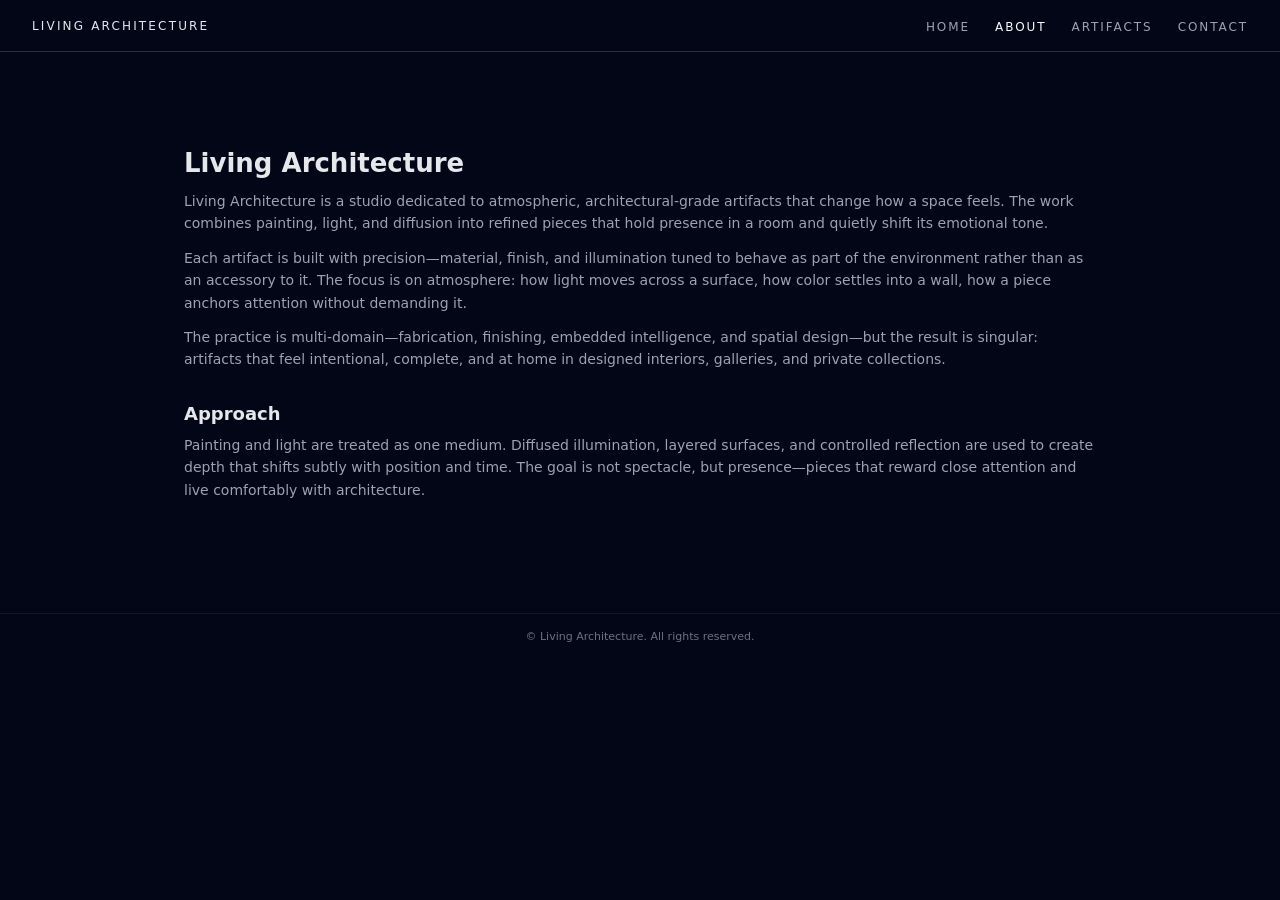
==== about.html @ 9fea0b81 "Add files via upload" ====
<!DOCTYPE html>
<html lang="en">
<head>
  <meta charset="UTF-8">
  <title>About – Living Architecture</title>
  <meta name="viewport" content="width=device-width, initial-scale=1.0">
  <link rel="stylesheet" href="style.css">
</head>
<body class="page-body">

  <header class="site-header solid">
    <div class="logo">LIVING ARCHITECTURE</div>
    <nav class="nav">
      <a href="index.html">Home</a>
      <a href="about.html" class="active">About</a>
      <a href="artifacts.html">Artifacts</a>
      <a href="contact.html">Contact</a>
    </nav>
  </header>

  <main class="page-main">
    <section class="page-section">
      <h1>Living Architecture</h1>
      <p>
        Living Architecture is a studio dedicated to atmospheric, architectural-grade artifacts that change how a space feels.
        The work combines painting, light, and diffusion into refined pieces that hold presence in a room and quietly
        shift its emotional tone.
      </p>
      <p>
        Each artifact is built with precision—material, finish, and illumination tuned to behave as part of the environment
        rather than as an accessory to it. The focus is on atmosphere: how light moves across a surface, how color settles
        into a wall, how a piece anchors attention without demanding it.
      </p>
      <p>
        The practice is multi-domain—fabrication, finishing, embedded intelligence, and spatial design—but the result is
        singular: artifacts that feel intentional, complete, and at home in designed interiors, galleries, and private collections.
      </p>
    </section>

    <section class="page-section">
      <h2>Approach</h2>
      <p>
        Painting and light are treated as one medium. Diffused illumination, layered surfaces, and controlled reflection
        are used to create depth that shifts subtly with position and time. The goal is not spectacle, but presence—pieces
        that reward close attention and live comfortably with architecture.
      </p>
    </section>
  </main>

  <footer class="site-footer">
    <p>© Living Architecture. All rights reserved.</p>
  </footer>

</body>
</html>
---- style.css ----
/* RESET */
* {
  margin: 0;
  padding: 0;
  box-sizing: border-box;
}

html, body {
  height: 100%;
  font-family: system-ui, -apple-system, BlinkMacSystemFont, "SF Pro Text",
    "Segoe UI", sans-serif;
  color: #e5e7eb;
}

/* BASE BACKGROUND */
body {
  background: radial-gradient(circle at top, #020617 0, #020617 40%, #020617 100%);
  overflow: hidden;
}

.page-body {
  background: #020617;
  overflow-y: auto;
}

/* CANVAS */
#la-environment {
  position: fixed;
  inset: 0;
  width: 100vw;
  height: 100vh;
  z-index: 1;
}

/* HEADER */
.site-header {
  position: fixed;
  top: 0;
  left: 0;
  right: 0;
  z-index: 10;
  display: flex;
  align-items: center;
  justify-content: space-between;
  padding: 16px 32px;
  backdrop-filter: blur(18px);
  background: rgba(2, 6, 23, 0.7);
  border-bottom: 1px solid rgba(148, 163, 184, 0.25);
}

.site-header.solid {
  position: sticky;
  background: #020617;
  backdrop-filter: none;
}

/* LOGO + NAV */
.logo {
  letter-spacing: 0.18em;
  font-size: 12px;
  text-transform: uppercase;
  color: #e5e7eb;
}

.nav a {
  margin-left: 20px;
  font-size: 12px;
  text-decoration: none;
  color: #9ca3af;
  text-transform: uppercase;
  letter-spacing: 0.16em;
}

.nav a:hover,
.nav a.active {
  color: #f9fafb;
}

/* HERO COPY */
.hero-copy {
  position: relative;
  z-index: 5;
  max-width: 520px;
  padding: 140px 32px 32px;
}

.hero-copy h1 {
  font-size: 28px;
  line-height: 1.3;
  margin-bottom: 12px;
}

.hero-copy p {
  font-size: 14px;
  color: #9ca3af;
  margin-bottom: 20px;
}

/* BUTTONS */
.primary-button,
.secondary-button {
  display: inline-block;
  padding: 10px 22px;
  font-size: 11px;
  text-transform: uppercase;
  letter-spacing: 0.16em;
  border-radius: 999px;
  border: 1px solid rgba(148, 163, 184, 0.7);
  text-decoration: none;
}

.primary-button {
  background: radial-gradient(circle at top left, #38bdf8, #6366f1);
  color: #020617;
  border: none;
}

.secondary-button {
  background: transparent;
  color: #e5e7eb;
}

/* PAGE LAYOUTS */
.page-main {
  max-width: 960px;
  margin: 96px auto 40px;
  padding: 0 24px 40px;
}

.page-section {
  margin-bottom: 32px;
}

.page-section h1 {
  font-size: 26px;
  margin-bottom: 12px;
}

.page-section h2 {
  font-size: 18px;
  margin-bottom: 10px;
}

.page-section p {
  font-size: 14px;
  color: #9ca3af;
  line-height: 1.6;
  margin-bottom: 12px;
}

.section-intro {
  margin-bottom: 24px;
}

/* GRID FOR ARTIFACTS */
.grid {
  display: grid;
  grid-template-columns: repeat(auto-fit, minmax(240px, 1fr));
  gap: 20px;
}

.card {
  background: radial-gradient(circle at top, #020617, #020617 40%, #020617 100%);
  border-radius: 16px;
  padding: 16px;
  border: 1px solid rgba(148, 163, 184, 0.25);
}

.card h2 {
  font-size: 16px;
  margin: 10px 0 6px;
}

.card p {
  font-size: 13px;
  color: #9ca3af;
  margin-bottom: 10px;
}

.card-image.placeholder {
  width: 100%;
  height: 180px;
  border-radius: 12px;
  background:
    radial-gradient(circle at top left, rgba(56, 189, 248, 0.35), transparent 55%),
    radial-gradient(circle at bottom right, rgba(129, 140, 248, 0.35), transparent 55%),
    #020617;
}

/* CONTACT LAYOUT */
.contact-layout {
  display: grid;
  grid-template-columns: minmax(0, 2fr) minmax(0, 1.2fr);
  gap: 32px;
}

.contact-form label {
  display: block;
  font-size: 13px;
  margin-bottom: 12px;
}

.contact-form input,
.contact-form textarea {
  width: 100%;
  margin-top: 4px;
  padding: 8px 10px;
  border-radius: 8px;
  border: 1px solid #1f2937;
  background: #020617;
  color: #e5e7eb;
  font-size: 13px;
}

.contact-details h2 {
  font-size: 16px;
  margin-bottom: 8px;
}

.contact-details p {
  font-size: 13px;
  color: #9ca3af;
}

/* FOOTER */
.site-footer {
  border-top: 1px solid #111827;
  padding: 16px 24px;
  font-size: 11px;
  color: #6b7280;
  text-align: center;
}

/* RESPONSIVE */
@media (max-width: 768px) {
  .site-header {
    padding: 12px 16px;
  }

  .hero-copy {
    padding-top: 120px;
  }

  .nav a {
    margin-left: 12px;
    font-size: 10px;
  }

  .contact-layout {
    grid-template-columns: 1fr;
  }
}
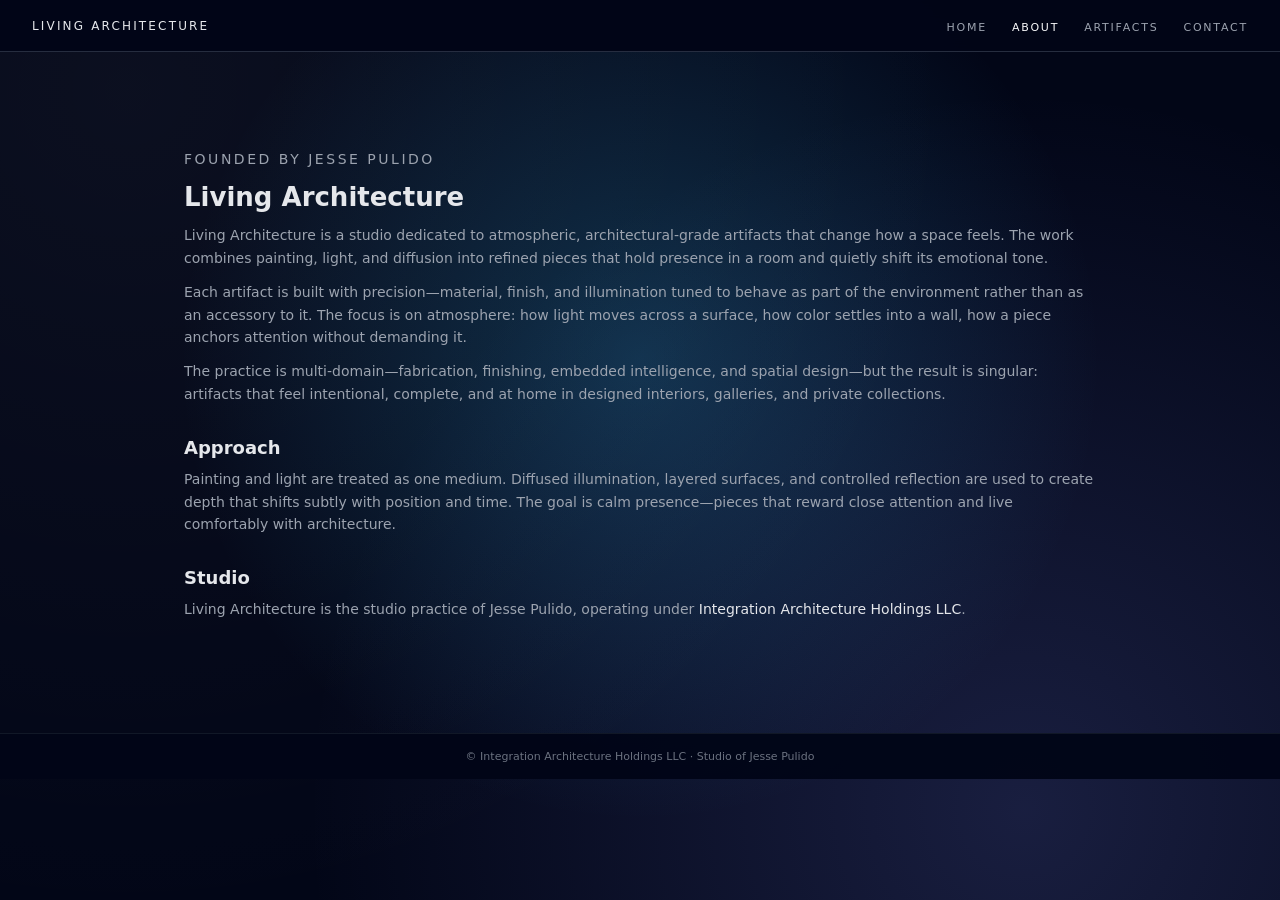
==== commit 45e8ca01: "Add files via upload" ====
--- a/about.html
+++ b/about.html
@@ -7,6 +7,8 @@
   <link rel="stylesheet" href="style.css">
 </head>
 <body class="page-body">
+
+  <div class="ambient-layer ambient-page"></div>
 
   <header class="site-header solid">
     <div class="logo">LIVING ARCHITECTURE</div>
@@ -20,11 +22,12 @@
 
   <main class="page-main">
     <section class="page-section">
+      <p class="eyebrow">Founded by Jesse Pulido</p>
       <h1>Living Architecture</h1>
       <p>
         Living Architecture is a studio dedicated to atmospheric, architectural-grade artifacts that change how a space feels.
-        The work combines painting, light, and diffusion into refined pieces that hold presence in a room and quietly
-        shift its emotional tone.
+        The work combines painting, light, and diffusion into refined pieces that hold presence in a room and quietly shift
+        its emotional tone.
       </p>
       <p>
         Each artifact is built with precision—material, finish, and illumination tuned to behave as part of the environment
@@ -41,15 +44,23 @@
       <h2>Approach</h2>
       <p>
         Painting and light are treated as one medium. Diffused illumination, layered surfaces, and controlled reflection
-        are used to create depth that shifts subtly with position and time. The goal is not spectacle, but presence—pieces
-        that reward close attention and live comfortably with architecture.
+        are used to create depth that shifts subtly with position and time. The goal is calm presence—pieces that reward
+        close attention and live comfortably with architecture.
+      </p>
+    </section>
+
+    <section class="page-section">
+      <h2>Studio</h2>
+      <p>
+        Living Architecture is the studio practice of Jesse Pulido, operating under
+        <span class="inline-strong">Integration Architecture Holdings LLC</span>.
       </p>
     </section>
   </main>
 
   <footer class="site-footer">
-    <p>© Living Architecture. All rights reserved.</p>
+    <p>© Integration Architecture Holdings LLC · Studio of Jesse Pulido</p>
   </footer>
 
 </body>
-</html>+</html>
--- a/style.css
+++ b/style.css
@@ -12,9 +12,29 @@
   color: #e5e7eb;
 }
 
+/* AMBIENT BACKGROUND LAYER */
+.ambient-layer {
+  position: fixed;
+  inset: 0;
+  z-index: 0;
+  pointer-events: none;
+  --mouse-x: 50%;
+  --mouse-y: 40%;
+  background:
+    radial-gradient(circle at var(--mouse-x) var(--mouse-y),
+      rgba(56, 189, 248, 0.22), transparent 55%),
+    radial-gradient(circle at 80% 90%, rgba(129, 140, 248, 0.18), transparent 55%),
+    radial-gradient(circle at 10% 10%, rgba(248, 250, 252, 0.04), transparent 60%),
+    #020617;
+}
+
+.ambient-page {
+  position: fixed;
+}
+
 /* BASE BACKGROUND */
 body {
-  background: radial-gradient(circle at top, #020617 0, #020617 40%, #020617 100%);
+  background: #020617;
   overflow: hidden;
 }
 
@@ -50,8 +70,8 @@
 
 .site-header.solid {
   position: sticky;
-  background: #020617;
-  backdrop-filter: none;
+  background: rgba(2, 6, 23, 0.96);
+  backdrop-filter: blur(12px);
 }
 
 /* LOGO + NAV */
@@ -64,7 +84,7 @@
 
 .nav a {
   margin-left: 20px;
-  font-size: 12px;
+  font-size: 11px;
   text-decoration: none;
   color: #9ca3af;
   text-transform: uppercase;
@@ -74,6 +94,15 @@
 .nav a:hover,
 .nav a.active {
   color: #f9fafb;
+}
+
+/* EYEBROW */
+.eyebrow {
+  font-size: 11px;
+  letter-spacing: 0.18em;
+  text-transform: uppercase;
+  color: #9ca3af;
+  margin-bottom: 10px;
 }
 
 /* HERO COPY */
@@ -107,12 +136,20 @@
   border-radius: 999px;
   border: 1px solid rgba(148, 163, 184, 0.7);
   text-decoration: none;
+  transition: background 200ms ease, transform 200ms ease,
+    box-shadow 200ms ease, border-color 200ms ease;
 }
 
 .primary-button {
   background: radial-gradient(circle at top left, #38bdf8, #6366f1);
   color: #020617;
   border: none;
+  box-shadow: 0 0 24px rgba(56, 189, 248, 0.35);
+}
+
+.primary-button:hover {
+  transform: translateY(-1px);
+  box-shadow: 0 0 32px rgba(56, 189, 248, 0.5);
 }
 
 .secondary-button {
@@ -120,8 +157,15 @@
   color: #e5e7eb;
 }
 
+.secondary-button:hover {
+  border-color: rgba(248, 250, 252, 0.7);
+  box-shadow: 0 0 18px rgba(148, 163, 184, 0.35);
+}
+
 /* PAGE LAYOUTS */
 .page-main {
+  position: relative;
+  z-index: 2;
   max-width: 960px;
   margin: 96px auto 40px;
   padding: 0 24px 40px;
@@ -150,6 +194,11 @@
 
 .section-intro {
   margin-bottom: 24px;
+}
+
+/* INLINE STRONG */
+.inline-strong {
+  color: #e5e7eb;
 }
 
 /* GRID FOR ARTIFACTS */
@@ -164,6 +213,33 @@
   border-radius: 16px;
   padding: 16px;
   border: 1px solid rgba(148, 163, 184, 0.25);
+  box-shadow: 0 18px 40px rgba(15, 23, 42, 0.7);
+  transition: transform 220ms ease, box-shadow 220ms ease,
+    border-color 220ms ease, background 220ms ease;
+  position: relative;
+  overflow: hidden;
+}
+
+.card::before {
+  content: "";
+  position: absolute;
+  inset: -40%;
+  background:
+    radial-gradient(circle at 0% 0%, rgba(56, 189, 248, 0.18), transparent 55%),
+    radial-gradient(circle at 100% 100%, rgba(129, 140, 248, 0.18), transparent 55%);
+  opacity: 0;
+  transition: opacity 220ms ease;
+  pointer-events: none;
+}
+
+.card:hover {
+  transform: translateY(-4px);
+  box-shadow: 0 26px 60px rgba(15, 23, 42, 0.9);
+  border-color: rgba(248, 250, 252, 0.35);
+}
+
+.card:hover::before {
+  opacity: 1;
 }
 
 .card h2 {
@@ -177,14 +253,22 @@
   margin-bottom: 10px;
 }
 
+.card-meta {
+  font-size: 11px;
+  color: #6b7280;
+  margin-bottom: 10px;
+}
+
+/* PLACEHOLDER IMAGE */
 .card-image.placeholder {
   width: 100%;
   height: 180px;
   border-radius: 12px;
   background:
-    radial-gradient(circle at top left, rgba(56, 189, 248, 0.35), transparent 55%),
-    radial-gradient(circle at bottom right, rgba(129, 140, 248, 0.35), transparent 55%),
+    radial-gradient(circle at 10% 0%, rgba(56, 189, 248, 0.4), transparent 55%),
+    radial-gradient(circle at 90% 100%, rgba(129, 140, 248, 0.4), transparent 55%),
     #020617;
+  box-shadow: inset 0 0 40px rgba(15, 23, 42, 0.9);
 }
 
 /* CONTACT LAYOUT */
@@ -207,9 +291,16 @@
   padding: 8px 10px;
   border-radius: 8px;
   border: 1px solid #1f2937;
-  background: #020617;
+  background: rgba(2, 6, 23, 0.9);
   color: #e5e7eb;
   font-size: 13px;
+}
+
+.contact-form input:focus,
+.contact-form textarea:focus {
+  outline: none;
+  border-color: rgba(56, 189, 248, 0.7);
+  box-shadow: 0 0 18px rgba(56, 189, 248, 0.35);
 }
 
 .contact-details h2 {
@@ -222,13 +313,29 @@
   color: #9ca3af;
 }
 
+.contact-note {
+  margin-top: 12px;
+}
+
 /* FOOTER */
 .site-footer {
+  position: relative;
+  z-index: 3;
   border-top: 1px solid #111827;
   padding: 16px 24px;
   font-size: 11px;
   color: #6b7280;
   text-align: center;
+  background: rgba(2, 6, 23, 0.96);
+}
+
+.home-footer {
+  position: fixed;
+  bottom: 0;
+  left: 0;
+  right: 0;
+  border-top: none;
+  background: linear-gradient(to top, rgba(2, 6, 23, 0.96), transparent);
 }
 
 /* RESPONSIVE */
@@ -243,10 +350,14 @@
 
   .nav a {
     margin-left: 12px;
-    font-size: 10px;
+    font-size: 9px;
   }
 
   .contact-layout {
     grid-template-columns: 1fr;
   }
-}+
+  .page-main {
+    margin-top: 88px;
+  }
+}
